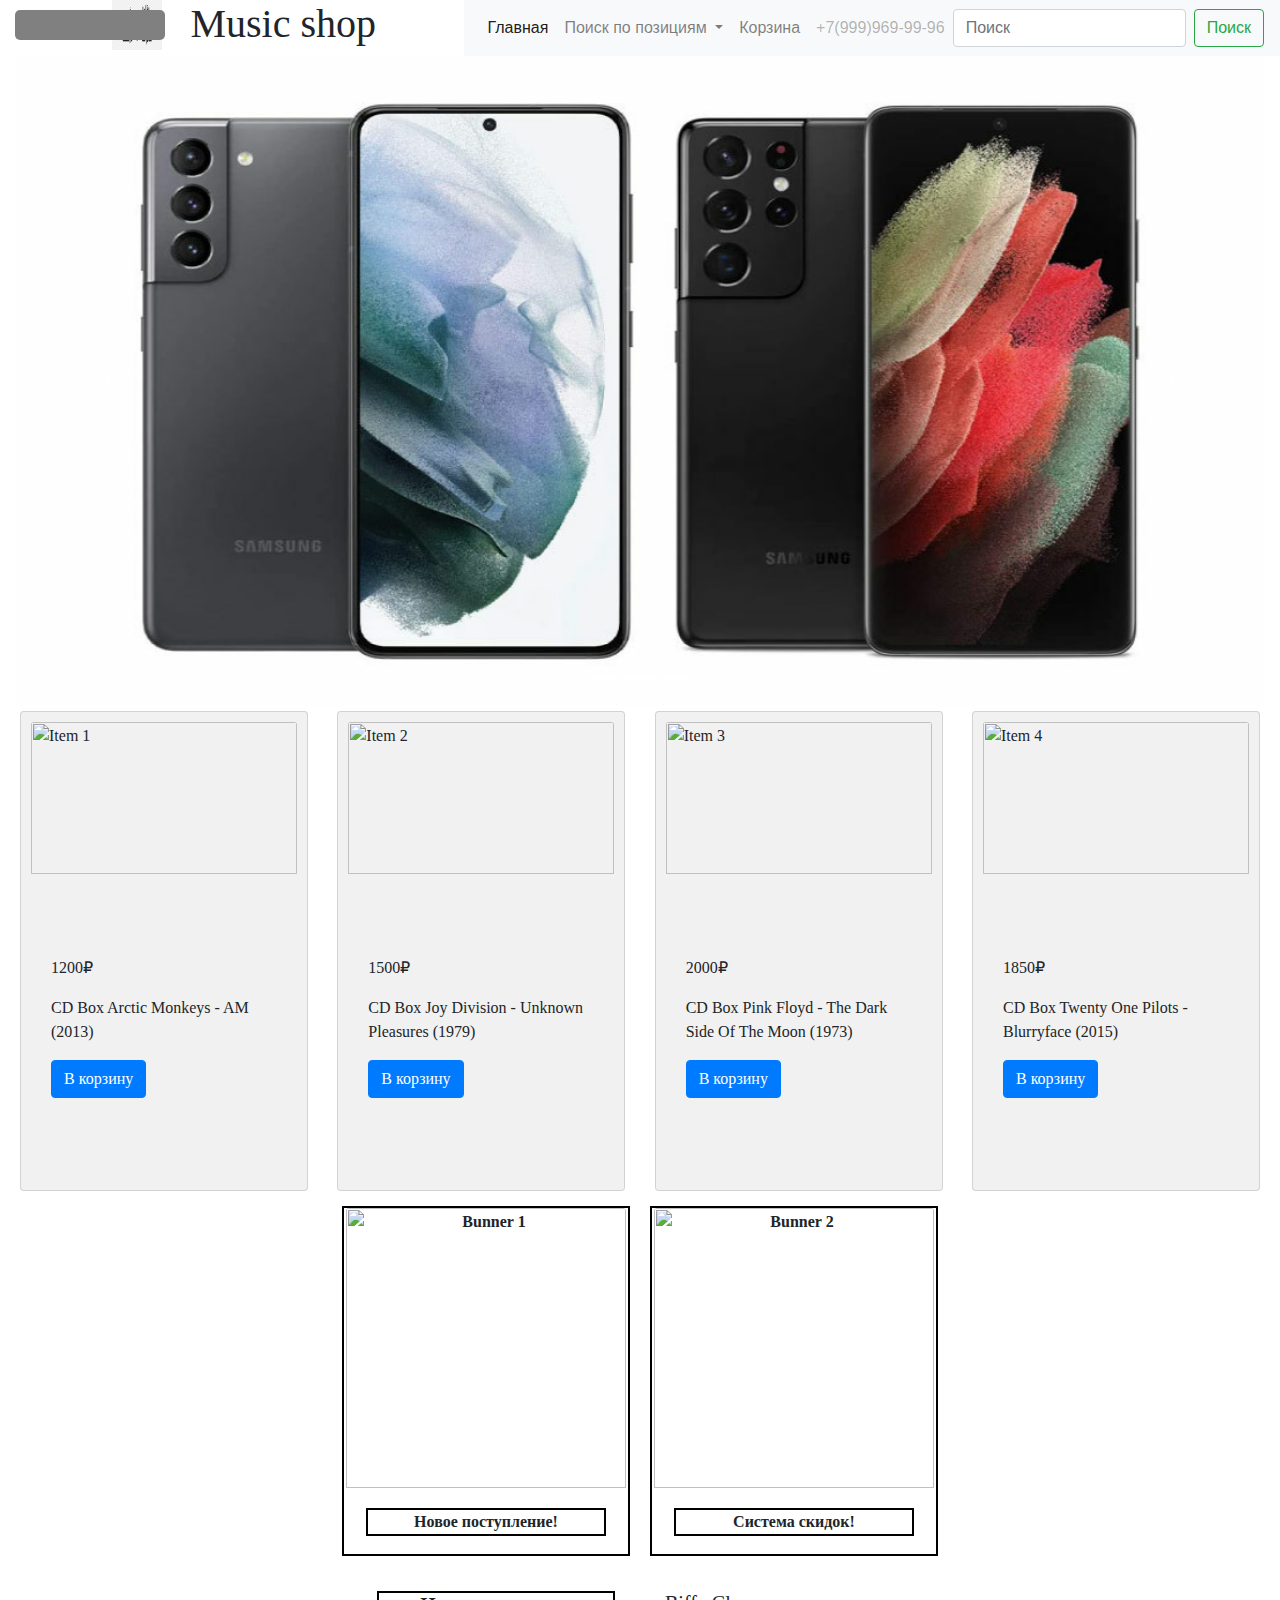
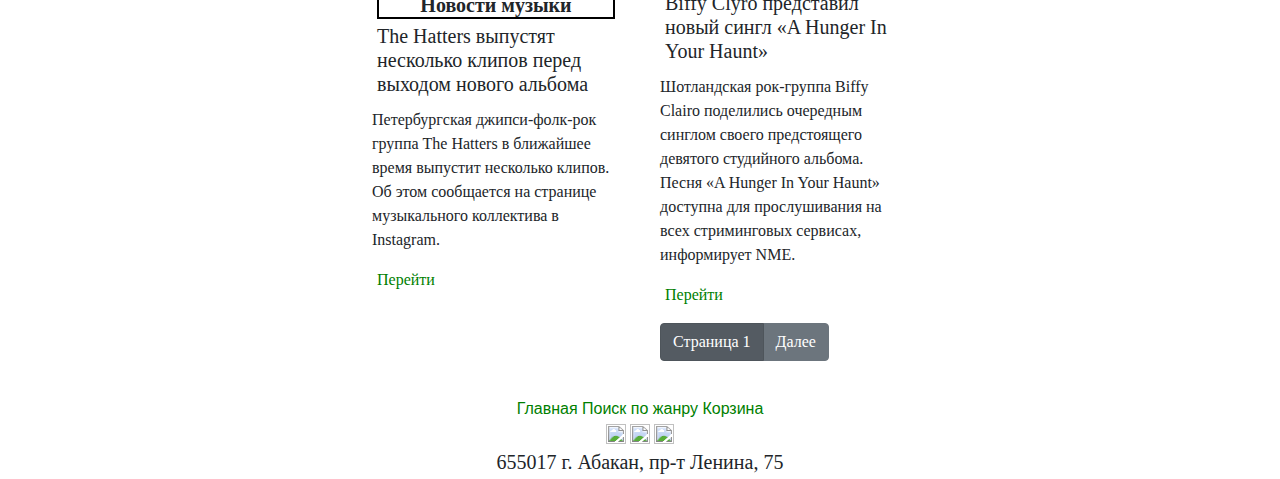
==== index.html @ 9fd074ef "Magazzzine" ====
<html>
 <head>
     <link rel="stylesheet" href="https://stackpath.bootstrapcdn.com/bootstrap/4.3.1/css/bootstrap.min.css" integrity="sha384-ggOyR0iXCbMQv3Xipma34MD+dH/1fQ784/j6cY/iJTQUOhcWr7x9JvoRxT2MZw1T" crossorigin="anonymous">
     <link rel="stylesheet" href="test.css" type="text/css"/>
     
     <meta http-equiv="Content-Type" content="text/html; charset=utf-8">
     <script src="https://code.jquery.com/jquery-3.3.1.slim.min.js" integrity="sha384-q8i/X+965DzO0rT7abK41JStQIAqVgRVzpbzo5smXKp4YfRvH+8abtTE1Pi6jizo" crossorigin="anonymous"></script>
     <script src="https://cdnjs.cloudflare.com/ajax/libs/popper.js/1.14.7/umd/popper.min.js" integrity="sha384-UO2eT0CpHqdSJQ6hJty5KVphtPhzWj9WO1clHTMGa3JDZwrnQq4sF86dIHNDz0W1" crossorigin="anonymous"></script>
     <script src="https://stackpath.bootstrapcdn.com/bootstrap/4.3.1/js/bootstrap.min.js" integrity="sha384-JjSmVgyd0p3pXB1rRibZUAYoIIy6OrQ6VrjIEaFf/nJGzIxFDsf4x0xIM+B07jRM" crossorigin="anonymous"></script>
     <script src="https://ajax.googleapis.com/ajax/libs/jquery/3.5.1/jquery.min.js"></script>
     <script src="//code.jquery.com/jquery-1.11.2.min.js"></script>
     <script src="/script.js"></script>
 </head>
 <body>
  
  <header>
    <div class="row block1">
      <div class="logo col">
         <img class="logo-img" src="images/logo.png" width="50" height="50" alt="logo"></img>
         <h1 class="logo-text">Music shop</h1>
       </div>
     
       
 
     <nav class="navbar navbar-expand-lg navbar-light bg-light">
       <button class="navbar-toggler" type="button" data-toggle="collapse" data-target="#navbarSupportedContent" aria-controls="navbarSupportedContent" aria-expanded="false" aria-label="Toggle navigation">
         <span class="navbar-toggler-icon"></span>
       </button>
     
       <div class="collapse navbar-collapse" id="navbarSupportedContent">
         <ul class="navbar-nav mr-auto">
           <li class="nav-item active">
             <a class="nav-link" href="#">Главная<span class="sr-only">(current)</span></a>
           </li>
           
           <li class="nav-item dropdown">
             <a class="nav-link dropdown-toggle" href="#" id="navbarDropdown" role="button" data-toggle="dropdown" aria-haspopup="true" aria-expanded="false">
               Поиск по позициям
             </a>
             <div class="dropdown-menu" aria-labelledby="navbarDropdown">
               <a class="dropdown-item" href="#">Смартфоны</a>
               <a class="dropdown-item" href="#">Аудиотехника</a>
               <a class="dropdown-item" href="#">Geek товары</a>
             </div>
             <li class="nav-item">
               <a class="nav-link" href="#">Корзина</a>
             </li>
             <li class="nav-item">
               <a class="nav-link disabled" href="#" tabindex="-1" aria-disabled="true">+7(999)969-99-96</a>
             </li>
           </li>
         </ul>
         <form class="form-inline my-2 my-lg-0">
           <input class="form-control mr-sm-2" type="search" placeholder="Поиск" aria-label="Поиск">
           <button class="btn btn-outline-success my-2 my-sm-0" type="submit">Поиск</button>
         </form>
       </div>
     </nav>

     <div class="fixed-top">
        <h6></h6>
      </div>
    </div>
   </div>
  </header>
   
    
   <main>
    <div class="container-fluid">
    <div class="block2">
      <div id="carouselExampleIndicators" class="carousel slide" data-ride="carousel">
          <ol class="carousel-indicators">
            <li data-target="#carouselExampleIndicators" data-slide-to="0" class="active"></li>
            <li data-target="#carouselExampleIndicators" data-slide-to="1"></li>
            <li data-target="#carouselExampleIndicators" data-slide-to="2"></li>
          </ol>
          
          <div class="carousel-inner">
            <div class="carousel-item active">
              <img src="images/samsung_1y.jpg" class="d-block w-100" alt="Slide 1" width = "1920" height = "650">
            </div>
            <div class="carousel-item">
              <img src="images/iphone_1.jpg" class="d-block w-100" alt="Slide 2" width = "1920" height = "650">
            </div>
            <div class="carousel-item">
              <img src="images/xiaomi_1.jpeg" class="d-block w-100" alt="Slide 3" width = "1920" height = "650">
            </div>
          </div>
          <a class="carousel-control-prev" href="#carouselExampleIndicators" role="button" data-slide="prev">
            <span class="carousel-control-prev-icon" aria-hidden="true"></span>
            <span class="sr-only">Previous</span>
          </a>
          <a class="carousel-control-next" href="#carouselExampleIndicators" role="button" data-slide="next">
            <span class="carousel-control-next-icon" aria-hidden="true"></span>
            <span class="sr-only">Next</span>
          </a>
        </div>
      </div>
  <section class="row block3">
   
        <article class="card" style="width: 18rem;">
          <img src="AM.jpg" class="card-img-top" alt="Item 1">
          <div class="card-body">
            <p class="card-text-price">1200₽</p>
            <p class="card-text">CD Box Arctic Monkeys - AM (2013)</p>
            
              <a href="#modal1" class="btn btn-primary open_modal1" id="card-button" >В корзину</a>
              
              
              
              <div id="modal1" class="modal_div">
                <span class="modal_close">X</span>
                
                <img src="AM.jpg" class="backet-img" alt="Item" width="200" height="200">
                <p class="backet-text">Наименование товара: CD Box Arctic Monkeys - AM (2013)</p>
                <p class="backet-text">Цена товара: 1200₽</p>
                <p class="backet-text">Товар успешно добавлен в корзину!</p>
              

             </div>
             <div id="overlay"></div>
            </div>
          
        </article>
        <article class="card" style="width: 18rem;">
          <img src="Unknown_pleasures.jpg" class="card-img-top" alt="Item 2">
          <div class="card-body">
            <p class="card-text-price">1500₽</p>
            <p class="card-text">CD Box Joy Division - Unknown Pleasures (1979)</p>
            <a href="#modal2" class="btn btn-primary open_modal2">В корзину</a>
            <div id="modal2" class="modal_div">
              <span class="modal_close">X</span>
              
              <img src="Unknown_pleasures.jpg" class="backet-img" alt="Item" width="200" height="200">
              <p class="backet-text">Наименование товара: CD Box Joy Division - Unknown Pleasures (1979)</p>
              <p class="backet-text">Цена товара: 1500₽</p>
              <p class="backet-text">Товар успешно добавлен в корзину!</p>

           </div>
           <div id="overlay"></div>
          </div>
        
          
        </article>
        <article class="card" style="width: 18rem;">
          <img src="The_Dark_Side_of_the_Moon.jfif" class="card-img-top" alt="Item 3">
          <div class="card-body">
            <p class="card-text-price">2000₽</p>
            <p class="card-text">CD Box Pink Floyd - The Dark Side Of The Moon (1973)</p>
            <a href="#modal3" class="btn btn-primary open_modal3">В корзину</a>
            <div id="modal3" class="modal_div">
              <span class="modal_close">X</span>
              
              <img src="The_Dark_Side_of_the_Moon.jfif" class="backet-img" alt="Item" width="200" height="200">
              <p class="backet-text">Наименование товара: CD Box Pink Floyd - The Dark Side Of The Moon (1973)</p>
              <p class="backet-text">Цена товара: 2000₽</p>
              <p class="backet-text">Товар успешно добавлен в корзину!</p>

           </div>
           <div id="overlay"></div>
          </div>
         
        </article>
          <article class="card" style="width: 18rem;">
            <img src="Blurryface.jpeg" class="card-img-top" alt="Item 4">
            <div class="card-body">
              <p class="card-text-price">1850₽</p>
              <p class="card-text">CD Box Twenty One Pilots - Blurryface (2015)</p>
              <a href="#modal4" class="btn btn-primary open_modal4">В корзину</a>
              <div id="modal4" class="modal_div">
                <span class="modal_close">X</span>
                
                <img src="Blurryface.jpeg" class="backet-img" alt="Item" width="200" height="200">
                <p class="backet-text">Наименование товара: CD Box Twenty One Pilots - Blurryface (2015)</p>
                <p class="backet-text">Цена товара: 1850₽</p>
                <p class="backet-text">Товар успешно добавлен в корзину!</p>
  
             </div>
             <div id="overlay"></div>
          
            </div>
          </article>

        </section>    
  
        <div class="row block4"> 
        
            <div class="bunner" style="width: 18rem;">
              <img src="new.png" class="card-img-top" alt="Bunner 1" width="280px" height="280px">
              <div class="card-body">
                <p class="bunner-text">Новое поступление!</p>
              </div>
            </div>
            <div class="bunner" style="width: 18rem;">
              <img src="sale.png" class="card-img-top" alt="Bunner 2" width="280px" height="280px">
              <div class="card-body">
                <p class="bunner-text">Система скидок!</p>
              </div>
            </div>
          
        </div>

          <div class="row block5">
            <div class="news" style="width: 18rem;">
              <div class="card-body">
                <h5 class="news-title">Новости музыки</h5>
                <h5 class="card-title">The Hatters выпустят несколько клипов перед выходом нового альбома</h5>
                <p class="card-text">Петербургская джипси-фолк-рок группа The Hatters в ближайшее время выпустит несколько клипов. Об этом сообщается на странице музыкального коллектива в Instagram.</p>
                <a href="#" class="card-link">Перейти</a>
              </div>
            </div>   
            <div class="news" style="width: 18rem;">
              <div class="card-body">
                <h5 class="card-title">Biffy Clyro представил новый сингл «A Hunger In Your Haunt»</h5>
                <p class="card-text">Шотландская рок-группа Biffy Clairo поделились очередным синглом своего предстоящего девятого студийного альбома. Песня «A Hunger In Your Haunt» доступна для прослушивания на всех стриминговых сервисах, информирует NME.</p>
                <a href="#" class="card-link">Перейти</a>
                
                <p><div class="btn-group btn-group-toggle" data-toggle="buttons">
                  <label class="btn btn-secondary active">
                    <input type="radio" name="options" id="option1" autocomplete="off" checked> Страница 1
                  </label>
                  <label class="btn btn-secondary">
                    <input type="radio" name="options" id="option2" autocomplete="off"> Далее
                  </label>
                
                </div></p>
              </div>
            </div>   
          </div>



       


        </div>
      

   </main>

        
          <footer id="footer" class="footer navbar-fixed-bottom">
            <div class="footer-bottom">
              <div class="foot">
                  <div class="col block6">
                      <a href="#">Главная</a>
                      <a href="#">Поиск по жанру</a>
                      <a href="#">Корзина</a>
                  </div>
                  <div class="social-icons">
                    <a href="vk.com/natalyadeforge"><img src="VK.png" width="20px" height="20px"></img></a>
                    <a href="instagram.com/natalyadeforge"><img src="Instagram.png" width="20px" height="20px"></img></a>
                    <a href="#"><img src="Telegram.png" width="20px" height="20px"></img></a>
                  </div>
                  <div><h5>655017 г. Абакан, пр-т Ленина, 75</h5></div>
              </div>
            </div>
      </footer>
 
  
 </body>
</html>
---- test.css ----
* {
    padding: 0;
    margin: 0;
}

.row {
    justify-content: center;
     
}

.navbar {
    margin-right: 15px;
}

.block3 {
    justify-content: space-between;
    margin-left: 0;
    margin-right: 0;
    background-color: rgb(255, 255, 255);
    border-color: black;
    border-width: 2px;

}

.logo {
    display: grid;
    grid-gap: 1em;
}

.logo-img {
    grid-column: 5;
    grid-row: 1;

}

.logo-text {
    grid-column: 6/12;
    grid-row: 1;
    font-family: Trattatello, fantasy;
}

h5 {
    margin: 5px;
    font-family: 'Times New Roman', Times, serif;
}

.container-fluid {
   
    font-family: 'Times New Roman', Times, serif;
    justify-content: center;
}



.card {
    display: inline-grid;
    font-family: 'Times New Roman', Times, serif;
    width: 650px;
    height: 480px;
    padding: 10px;
    margin: 5px;
    align-items: center;
    background-color: rgb(241, 241, 241);
    
    
}

.bunner {
    display: inline-grid;  
    height: 350px;
    vertical-align: top;
    font-family: 'Times New Roman', Times, serif;
    font-weight: bolder;
    text-align: center;
    border-color: black;
    border-width: 2px;
    border-style: solid;
    justify-content: center;
    margin: 10px;
    
}

.bunner-text {
    font-family: 'Times New Roman', Times, serif;
    border-color: black;
    border-width: 2px;
    border-style: solid;

}
.news-title {
    font-family: 'Times New Roman', Times, serif;
    font-weight: bolder;
    text-align: center;
    border-color: black;
    border-width: 2px;
    border-style: solid;
   
    
}

.news a {
    margin: 5px;
    color: green;
    
}

#footer a {
    color: green;
    margin: 0 auto;
    

}

#footer {
    clear: both;
    margin: 0 auto;
    text-align: center;

    
}


.fixed-top {
    margin-left: 15px;
    margin-top: 10px;
    background-color: grey;
    width: 150px;
    height: 30px;
    font-family: 'Times New Roman', Times, serif;
    color: white;
    border-radius: 5px;
    text-align: center;
}

.modal_div {
    width: 400px;
    height: 400px;
    border-radius: 5px;
    border: 3px #000 solid;
    background: rgb(241, 241, 241);
    position: fixed; 
    top: 45%;
    left: 50%; 
    margin-top: -200px;
    margin-left: -200px; 
    display: none; 
    opacity: 0; 
    z-index: 5; 
    padding: 20px 10px;
 }
 
 .modal_close {
    width: 21px;
    height: 21px;
    position: absolute;
    top: 10px;
    right: 10px;
    cursor: pointer;
    display: block;
 }

 #overlay {
    z-index:3; 
    position:fixed; 
    background-color:#000; 
    opacity:0.8; 
    -moz-opacity:0.8; 
    filter:alpha(opacity=80);
    width:100%;
    height:100%; 
    top:0; 
    left:0;
    cursor:pointer;
    display:none; 
 }

 .btn a {
     color: white;
 }

 .backet-text {
     text-align: center;
 }

 .backet-img {
    display: block;
    margin-left: auto;
    margin-right: auto }
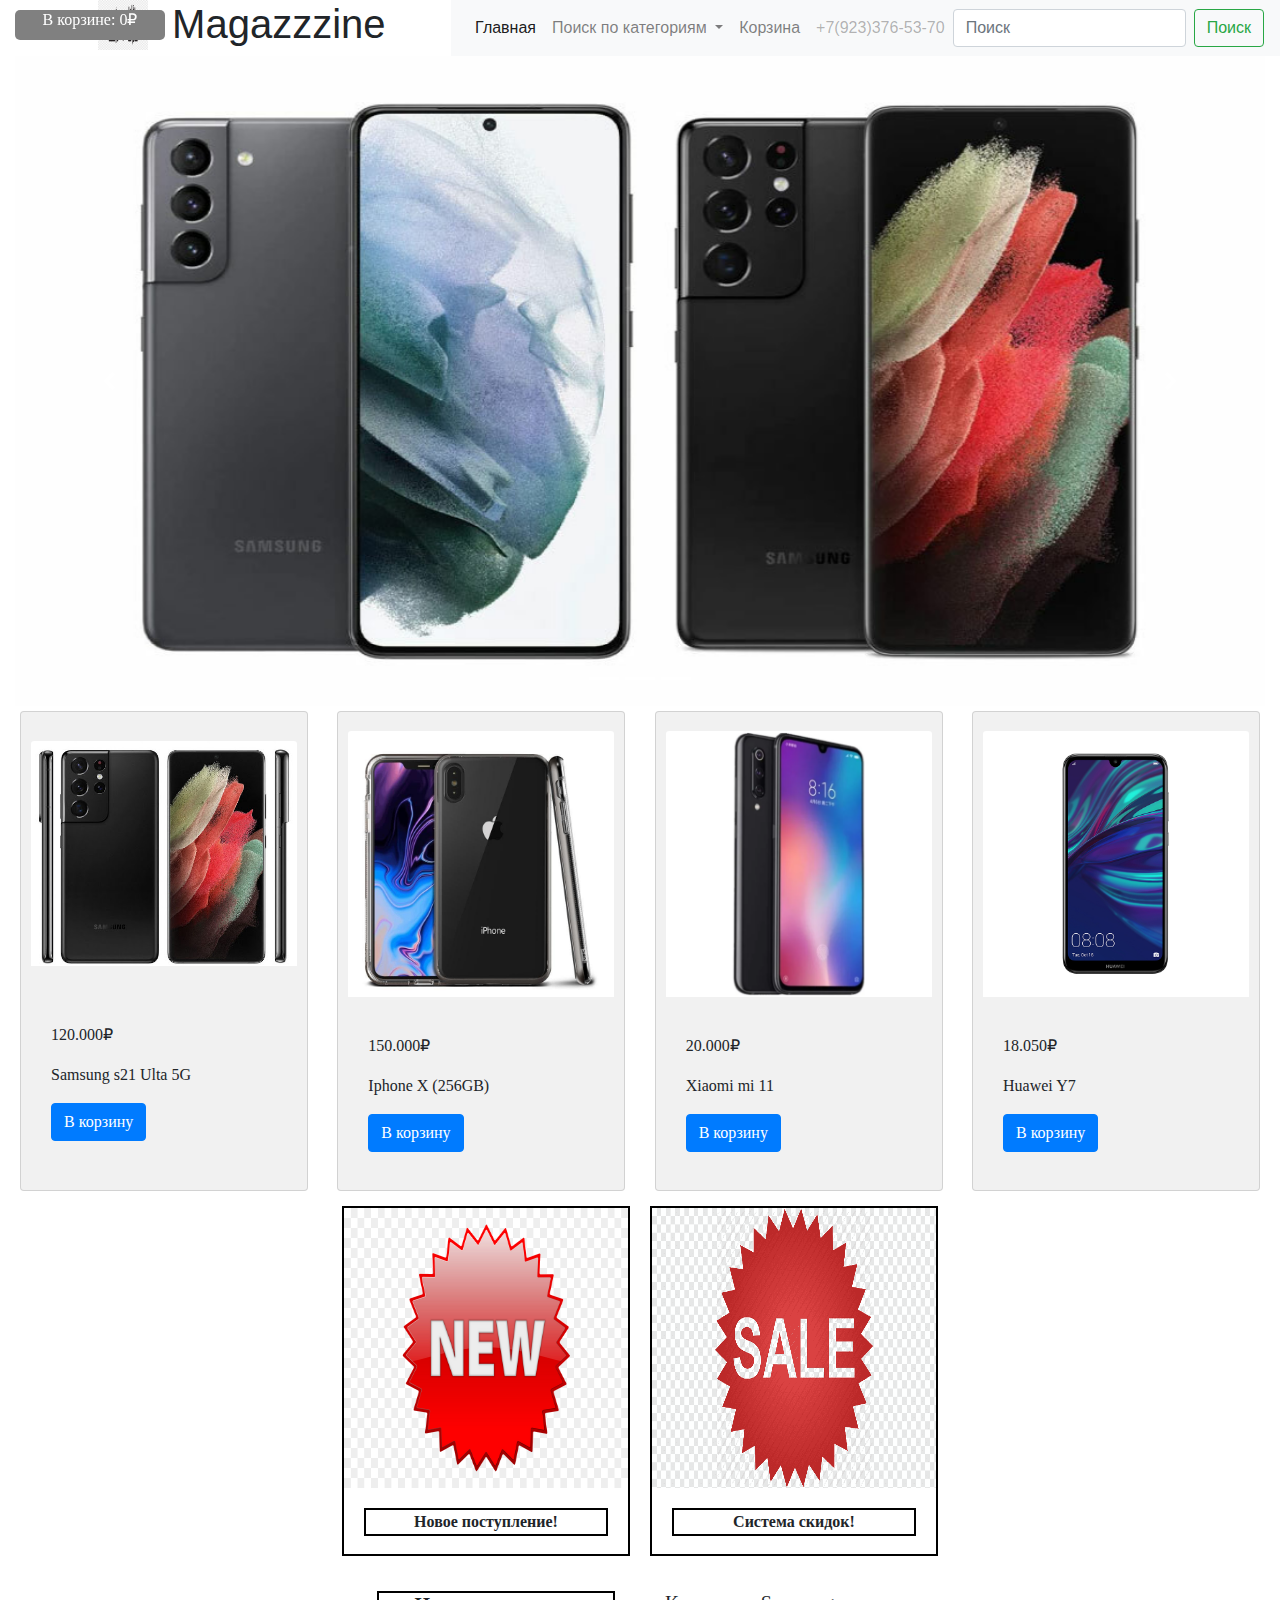
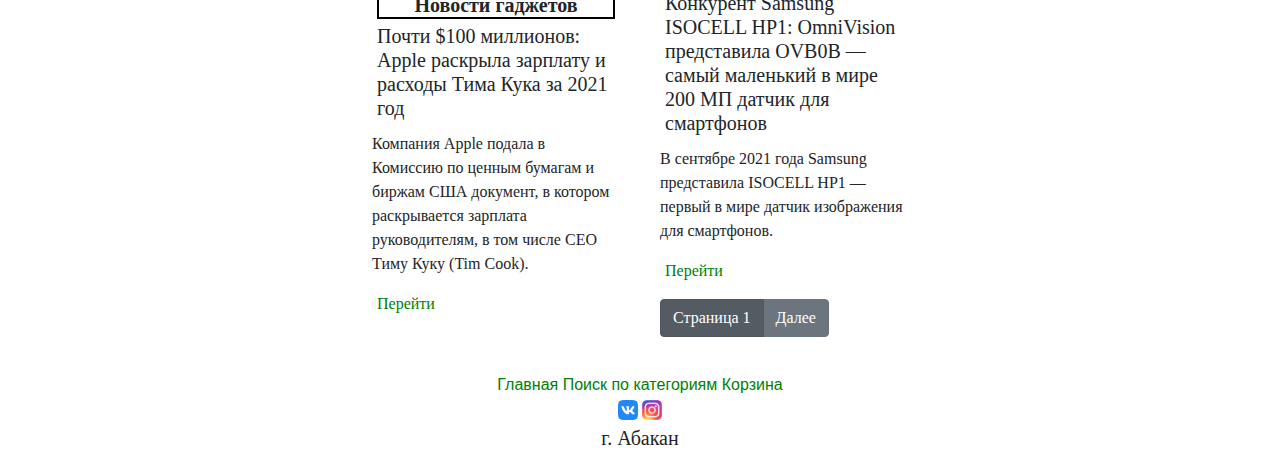
==== commit f41796ea: "Another project change" ====
--- a/index.html
+++ b/index.html
@@ -1,262 +1,273 @@
-<html>
- <head>
-     <link rel="stylesheet" href="https://stackpath.bootstrapcdn.com/bootstrap/4.3.1/css/bootstrap.min.css" integrity="sha384-ggOyR0iXCbMQv3Xipma34MD+dH/1fQ784/j6cY/iJTQUOhcWr7x9JvoRxT2MZw1T" crossorigin="anonymous">
-     <link rel="stylesheet" href="test.css" type="text/css"/>
-     
-     <meta http-equiv="Content-Type" content="text/html; charset=utf-8">
-     <script src="https://code.jquery.com/jquery-3.3.1.slim.min.js" integrity="sha384-q8i/X+965DzO0rT7abK41JStQIAqVgRVzpbzo5smXKp4YfRvH+8abtTE1Pi6jizo" crossorigin="anonymous"></script>
-     <script src="https://cdnjs.cloudflare.com/ajax/libs/popper.js/1.14.7/umd/popper.min.js" integrity="sha384-UO2eT0CpHqdSJQ6hJty5KVphtPhzWj9WO1clHTMGa3JDZwrnQq4sF86dIHNDz0W1" crossorigin="anonymous"></script>
-     <script src="https://stackpath.bootstrapcdn.com/bootstrap/4.3.1/js/bootstrap.min.js" integrity="sha384-JjSmVgyd0p3pXB1rRibZUAYoIIy6OrQ6VrjIEaFf/nJGzIxFDsf4x0xIM+B07jRM" crossorigin="anonymous"></script>
-     <script src="https://ajax.googleapis.com/ajax/libs/jquery/3.5.1/jquery.min.js"></script>
-     <script src="//code.jquery.com/jquery-1.11.2.min.js"></script>
-     <script src="/script.js"></script>
- </head>
- <body>
-  
-  <header>
-    <div class="row block1">
-      <div class="logo col">
-         <img class="logo-img" src="images/logo.png" width="50" height="50" alt="logo"></img>
-         <h1 class="logo-text">Music shop</h1>
-       </div>
-     
-       
- 
-     <nav class="navbar navbar-expand-lg navbar-light bg-light">
-       <button class="navbar-toggler" type="button" data-toggle="collapse" data-target="#navbarSupportedContent" aria-controls="navbarSupportedContent" aria-expanded="false" aria-label="Toggle navigation">
-         <span class="navbar-toggler-icon"></span>
-       </button>
-     
-       <div class="collapse navbar-collapse" id="navbarSupportedContent">
-         <ul class="navbar-nav mr-auto">
-           <li class="nav-item active">
-             <a class="nav-link" href="#">Главная<span class="sr-only">(current)</span></a>
-           </li>
-           
-           <li class="nav-item dropdown">
-             <a class="nav-link dropdown-toggle" href="#" id="navbarDropdown" role="button" data-toggle="dropdown" aria-haspopup="true" aria-expanded="false">
-               Поиск по позициям
-             </a>
-             <div class="dropdown-menu" aria-labelledby="navbarDropdown">
-               <a class="dropdown-item" href="#">Смартфоны</a>
-               <a class="dropdown-item" href="#">Аудиотехника</a>
-               <a class="dropdown-item" href="#">Geek товары</a>
-             </div>
-             <li class="nav-item">
-               <a class="nav-link" href="#">Корзина</a>
-             </li>
-             <li class="nav-item">
-               <a class="nav-link disabled" href="#" tabindex="-1" aria-disabled="true">+7(999)969-99-96</a>
-             </li>
-           </li>
-         </ul>
-         <form class="form-inline my-2 my-lg-0">
-           <input class="form-control mr-sm-2" type="search" placeholder="Поиск" aria-label="Поиск">
-           <button class="btn btn-outline-success my-2 my-sm-0" type="submit">Поиск</button>
-         </form>
-       </div>
-     </nav>
-
-     <div class="fixed-top">
-        <h6></h6>
-      </div>
-    </div>
-   </div>
-  </header>
-   
-    
-   <main>
-    <div class="container-fluid">
-    <div class="block2">
-      <div id="carouselExampleIndicators" class="carousel slide" data-ride="carousel">
-          <ol class="carousel-indicators">
-            <li data-target="#carouselExampleIndicators" data-slide-to="0" class="active"></li>
-            <li data-target="#carouselExampleIndicators" data-slide-to="1"></li>
-            <li data-target="#carouselExampleIndicators" data-slide-to="2"></li>
-          </ol>
-          
-          <div class="carousel-inner">
-            <div class="carousel-item active">
-              <img src="images/samsung_1y.jpg" class="d-block w-100" alt="Slide 1" width = "1920" height = "650">
-            </div>
-            <div class="carousel-item">
-              <img src="images/iphone_1.jpg" class="d-block w-100" alt="Slide 2" width = "1920" height = "650">
-            </div>
-            <div class="carousel-item">
-              <img src="images/xiaomi_1.jpeg" class="d-block w-100" alt="Slide 3" width = "1920" height = "650">
-            </div>
-          </div>
-          <a class="carousel-control-prev" href="#carouselExampleIndicators" role="button" data-slide="prev">
-            <span class="carousel-control-prev-icon" aria-hidden="true"></span>
-            <span class="sr-only">Previous</span>
-          </a>
-          <a class="carousel-control-next" href="#carouselExampleIndicators" role="button" data-slide="next">
-            <span class="carousel-control-next-icon" aria-hidden="true"></span>
-            <span class="sr-only">Next</span>
-          </a>
-        </div>
-      </div>
-  <section class="row block3">
-   
-        <article class="card" style="width: 18rem;">
-          <img src="AM.jpg" class="card-img-top" alt="Item 1">
-          <div class="card-body">
-            <p class="card-text-price">1200₽</p>
-            <p class="card-text">CD Box Arctic Monkeys - AM (2013)</p>
-            
-              <a href="#modal1" class="btn btn-primary open_modal1" id="card-button" >В корзину</a>
-              
-              
-              
-              <div id="modal1" class="modal_div">
-                <span class="modal_close">X</span>
-                
-                <img src="AM.jpg" class="backet-img" alt="Item" width="200" height="200">
-                <p class="backet-text">Наименование товара: CD Box Arctic Monkeys - AM (2013)</p>
-                <p class="backet-text">Цена товара: 1200₽</p>
-                <p class="backet-text">Товар успешно добавлен в корзину!</p>
-              
-
-             </div>
-             <div id="overlay"></div>
-            </div>
-          
-        </article>
-        <article class="card" style="width: 18rem;">
-          <img src="Unknown_pleasures.jpg" class="card-img-top" alt="Item 2">
-          <div class="card-body">
-            <p class="card-text-price">1500₽</p>
-            <p class="card-text">CD Box Joy Division - Unknown Pleasures (1979)</p>
-            <a href="#modal2" class="btn btn-primary open_modal2">В корзину</a>
-            <div id="modal2" class="modal_div">
-              <span class="modal_close">X</span>
-              
-              <img src="Unknown_pleasures.jpg" class="backet-img" alt="Item" width="200" height="200">
-              <p class="backet-text">Наименование товара: CD Box Joy Division - Unknown Pleasures (1979)</p>
-              <p class="backet-text">Цена товара: 1500₽</p>
-              <p class="backet-text">Товар успешно добавлен в корзину!</p>
-
-           </div>
-           <div id="overlay"></div>
-          </div>
-        
-          
-        </article>
-        <article class="card" style="width: 18rem;">
-          <img src="The_Dark_Side_of_the_Moon.jfif" class="card-img-top" alt="Item 3">
-          <div class="card-body">
-            <p class="card-text-price">2000₽</p>
-            <p class="card-text">CD Box Pink Floyd - The Dark Side Of The Moon (1973)</p>
-            <a href="#modal3" class="btn btn-primary open_modal3">В корзину</a>
-            <div id="modal3" class="modal_div">
-              <span class="modal_close">X</span>
-              
-              <img src="The_Dark_Side_of_the_Moon.jfif" class="backet-img" alt="Item" width="200" height="200">
-              <p class="backet-text">Наименование товара: CD Box Pink Floyd - The Dark Side Of The Moon (1973)</p>
-              <p class="backet-text">Цена товара: 2000₽</p>
-              <p class="backet-text">Товар успешно добавлен в корзину!</p>
-
-           </div>
-           <div id="overlay"></div>
-          </div>
-         
-        </article>
-          <article class="card" style="width: 18rem;">
-            <img src="Blurryface.jpeg" class="card-img-top" alt="Item 4">
-            <div class="card-body">
-              <p class="card-text-price">1850₽</p>
-              <p class="card-text">CD Box Twenty One Pilots - Blurryface (2015)</p>
-              <a href="#modal4" class="btn btn-primary open_modal4">В корзину</a>
-              <div id="modal4" class="modal_div">
-                <span class="modal_close">X</span>
-                
-                <img src="Blurryface.jpeg" class="backet-img" alt="Item" width="200" height="200">
-                <p class="backet-text">Наименование товара: CD Box Twenty One Pilots - Blurryface (2015)</p>
-                <p class="backet-text">Цена товара: 1850₽</p>
-                <p class="backet-text">Товар успешно добавлен в корзину!</p>
-  
-             </div>
-             <div id="overlay"></div>
-          
-            </div>
-          </article>
-
-        </section>    
-  
-        <div class="row block4"> 
-        
-            <div class="bunner" style="width: 18rem;">
-              <img src="new.png" class="card-img-top" alt="Bunner 1" width="280px" height="280px">
-              <div class="card-body">
-                <p class="bunner-text">Новое поступление!</p>
-              </div>
-            </div>
-            <div class="bunner" style="width: 18rem;">
-              <img src="sale.png" class="card-img-top" alt="Bunner 2" width="280px" height="280px">
-              <div class="card-body">
-                <p class="bunner-text">Система скидок!</p>
-              </div>
-            </div>
-          
-        </div>
-
-          <div class="row block5">
-            <div class="news" style="width: 18rem;">
-              <div class="card-body">
-                <h5 class="news-title">Новости музыки</h5>
-                <h5 class="card-title">The Hatters выпустят несколько клипов перед выходом нового альбома</h5>
-                <p class="card-text">Петербургская джипси-фолк-рок группа The Hatters в ближайшее время выпустит несколько клипов. Об этом сообщается на странице музыкального коллектива в Instagram.</p>
-                <a href="#" class="card-link">Перейти</a>
-              </div>
-            </div>   
-            <div class="news" style="width: 18rem;">
-              <div class="card-body">
-                <h5 class="card-title">Biffy Clyro представил новый сингл «A Hunger In Your Haunt»</h5>
-                <p class="card-text">Шотландская рок-группа Biffy Clairo поделились очередным синглом своего предстоящего девятого студийного альбома. Песня «A Hunger In Your Haunt» доступна для прослушивания на всех стриминговых сервисах, информирует NME.</p>
-                <a href="#" class="card-link">Перейти</a>
-                
-                <p><div class="btn-group btn-group-toggle" data-toggle="buttons">
-                  <label class="btn btn-secondary active">
-                    <input type="radio" name="options" id="option1" autocomplete="off" checked> Страница 1
-                  </label>
-                  <label class="btn btn-secondary">
-                    <input type="radio" name="options" id="option2" autocomplete="off"> Далее
-                  </label>
-                
-                </div></p>
-              </div>
-            </div>   
-          </div>
-
-
-
-       
-
-
-        </div>
-      
-
-   </main>
-
-        
-          <footer id="footer" class="footer navbar-fixed-bottom">
-            <div class="footer-bottom">
-              <div class="foot">
-                  <div class="col block6">
-                      <a href="#">Главная</a>
-                      <a href="#">Поиск по жанру</a>
-                      <a href="#">Корзина</a>
-                  </div>
-                  <div class="social-icons">
-                    <a href="vk.com/natalyadeforge"><img src="VK.png" width="20px" height="20px"></img></a>
-                    <a href="instagram.com/natalyadeforge"><img src="Instagram.png" width="20px" height="20px"></img></a>
-                    <a href="#"><img src="Telegram.png" width="20px" height="20px"></img></a>
-                  </div>
-                  <div><h5>655017 г. Абакан, пр-т Ленина, 75</h5></div>
-              </div>
-            </div>
-      </footer>
- 
-  
- </body>
+<!DOCTYPE html>
+<html>
+<head>
+    <meta charset="utf-8">
+    <meta name="viewport" content="width=device-width, initial-scale=1">
+    <link rel="stylesheet" href="https://stackpath.bootstrapcdn.com/bootstrap/4.3.1/css/bootstrap.min.css" integrity="sha384-ggOyR0iXCbMQv3Xipma34MD+dH/1fQ784/j6cY/iJTQUOhcWr7x9JvoRxT2MZw1T" crossorigin="anonymous">
+    <link rel="stylesheet" href="style.css" type="text/css"/>
+    
+    <meta http-equiv="Content-Type" content="text/html; charset=utf-8">
+    <script src="https://code.jquery.com/jquery-3.3.1.slim.min.js" integrity="sha384-q8i/X+965DzO0rT7abK41JStQIAqVgRVzpbzo5smXKp4YfRvH+8abtTE1Pi6jizo" crossorigin="anonymous"></script>
+    <script src="https://cdnjs.cloudflare.com/ajax/libs/popper.js/1.14.7/umd/popper.min.js" integrity="sha384-UO2eT0CpHqdSJQ6hJty5KVphtPhzWj9WO1clHTMGa3JDZwrnQq4sF86dIHNDz0W1" crossorigin="anonymous"></script>
+    <script src="https://stackpath.bootstrapcdn.com/bootstrap/4.3.1/js/bootstrap.min.js" integrity="sha384-JjSmVgyd0p3pXB1rRibZUAYoIIy6OrQ6VrjIEaFf/nJGzIxFDsf4x0xIM+B07jRM" crossorigin="anonymous"></script>
+    <script src="https://ajax.googleapis.com/ajax/libs/jquery/3.5.1/jquery.min.js"></script>
+    <script src="//code.jquery.com/jquery-1.11.2.min.js"></script>
+    <script src="/script.js"></script>
+    <meta name="viewport" content="width=device-width, initial-scale=1">
+ 
+    <title>Magazzzine</title>
+</head>
+
+<body>
+  
+  <header>
+    <div class="row block1">
+      <div class="logo col">
+         <img class="logo-img" src="images/logo.png" width="50" height="50" alt="logo"></img>
+         <h1 class="logo-text">Magazzzine</h1>
+       </div>
+     
+       
+ 
+     <nav class="navbar navbar-expand-lg navbar-light bg-light">
+       <button class="navbar-toggler" type="button" data-toggle="collapse" data-target="#navbarSupportedContent" 
+          aria-controls="navbarSupportedContent" aria-expanded="false" aria-label="Toggle navigation">
+         <span class="navbar-toggler-icon"></span>
+       </button>
+     
+       <div class="collapse navbar-collapse" id="navbarSupportedContent">
+         <ul class="navbar-nav mr-auto">
+           <li class="nav-item active">
+             <a class="nav-link" href="#">Главная<span class="sr-only">(current)</span></a>
+           </li>
+           
+           <li class="nav-item dropdown">
+             <a class="nav-link dropdown-toggle" href="#" id="navbarDropdown" role="button" data-toggle="dropdown" aria-haspopup="true" aria-expanded="false">
+               Поиск по категориям
+             </a>
+             <div class="dropdown-menu" aria-labelledby="navbarDropdown">
+               <a class="dropdown-item" href="#">Смартфоны</a>
+               <a class="dropdown-item" href="#">Аудиотехника</a>
+               <a class="dropdown-item" href="#">Гаджеты</a>
+             </div>
+             <li class="nav-item">
+               <a class="nav-link" href="#">Корзина</a>
+             </li>
+             <li class="nav-item">
+               <a class="nav-link disabled" href="#" tabindex="-1" aria-disabled="true">+7(923)376-53-70</a>
+             </li>
+           </li>
+         </ul>
+         <form class="form-inline my-2 my-lg-0">
+           <input class="form-control mr-sm-2" type="search" placeholder="Поиск" aria-label="Поиск">
+           <button class="btn btn-outline-success my-2 my-sm-0" type="submit">Поиск</button>
+         </form>
+       </div>
+     </nav>
+     <div class="fixed-top">
+      <h6></h6>
+    </div>
+    </div>
+   </div>
+  </header>
+   
+    
+   <main>
+    <div class="container-fluid">
+    <div class="block2">
+      <div id="carouselExampleIndicators" class="carousel slide" data-ride="carousel">
+          <ol class="carousel-indicators">
+            <li data-target="#carouselExampleIndicators" data-slide-to="0" class="active"></li>
+            <li data-target="#carouselExampleIndicators" data-slide-to="1"></li>
+            <li data-target="#carouselExampleIndicators" data-slide-to="2"></li>
+          </ol>
+          
+          <div class="carousel-inner">
+            <div class="carousel-item active">
+              <img src="images/samsung_1y.jpg" class="d-block w-100" alt="Slide 1" width = "1920" height = "650">
+            </div>
+            <div class="carousel-item">
+              <img src="images/iphone_1.jpg" class="d-block w-100" alt="Slide 2" width = "1920" height = "650">
+            </div>
+            <div class="carousel-item">
+              <img src="images/xiaomi_1.jpeg" class="d-block w-100" alt="Slide 3" width = "1920" height = "650">
+            </div>
+          </div>
+          <a class="carousel-control-prev" href="#carouselExampleIndicators" role="button" data-slide="prev">
+            <span class="carousel-control-prev-icon" aria-hidden="true"></span>
+            <span class="sr-only">Previous</span>
+          </a>
+          <a class="carousel-control-next" href="#carouselExampleIndicators" role="button" data-slide="next">
+            <span class="carousel-control-next-icon" aria-hidden="true"></span>
+            <span class="sr-only">Next</span>
+          </a>
+        </div>
+      </div>
+  <section class="row block3">
+   
+        <article class="card" style="width: 18rem;">
+          <img src="images/samsung_card1.jpg" class="card-img-top card__img" alt="Item 1" sizes="50vw" srcset="images/samsung_card1.jpg 100w, images/samsung_card1.jpg 200w,
+          images/samsung_card1.jpg 400w, images/samsung_card1.jpg 800w,
+          images/samsung_card1.jpg 1000w, images/samsung_card1.jpg 1400w,
+          images/samsung_card1.jpg 1800w">
+          <div class="card-body card__body">
+            <p class="card-text-price card__text-price card__text-price">120.000₽</p>
+            <p class="card-text card__text">Samsung s21 Ulta 5G</p>
+            
+              <a href="#modal1" class="btn btn-primary open_modal1" id="card-button" >В корзину</a>
+              
+              
+              
+              <div id="modal1" class="modal_div">
+                <span class="modal_close">X</span>
+                
+                <img src="images/samsung_card1.jpg" class="backet-img" alt="Item" width="200" height="200">
+                <p class="backet-text">Наименование товара: Samsung s21 Ulta 5G</p>
+                <p class="backet-text">Цена товара: 120.000₽</p>
+                <p class="backet-text">Товар успешно добавлен в корзину!</p>
+              
+
+             </div>
+             <div id="overlay"></div>
+            </div>
+          
+        </article>
+        <article class="card" style="width: 18rem;">
+          <img src="images/iphone_card1.jpeg" class="card-img-top card__img" alt="Item 2" sizes="50vw" srcset="images/iphone_card1.jpeg 100w, images/iphone_card1.jpeg 200w,
+          images/iphone_card1.jpeg 400w, images/iphone_card1.jpeg 800w,
+          images/iphone_card1.jpeg 1000w, images/iphone_card1.jpeg 1400w,
+          images/iphone_card1.jpeg 1800w">
+          <div class="card-body card__body">
+            <p class="card-text-price card__text-price">150.000₽</p>
+            <p class="card-text card__text">Iphone X (256GB)</p>
+            <a href="#modal2" class="btn btn-primary open_modal2">В корзину</a>
+            <div id="modal2" class="modal_div">
+              <span class="modal_close">X</span>
+              
+              <img src="images/iphone_card1.jpeg" class="backet-img" alt="Item" width="200" height="200">
+              <p class="backet-text">Наименование товара: Iphone X (256GB)</p>
+              <p class="backet-text">Цена товара: 150.000₽</p>
+              <p class="backet-text">Товар успешно добавлен в корзину!</p>
+
+           </div>
+           <div id="overlay"></div>
+          </div>
+        
+          
+        </article>
+        <article class="card" style="width: 18rem;">
+          <img src="images/xiaomi_card_1.png" class="card-img-top card__img" alt="Item 3" sizes="50vw" srcset="images/xiaomi_card_1.png 100w, images/xiaomi_card_1.png 200w,
+          images/xiaomi_card_1.png 400w, images/xiaomi_card_1.png 800w,
+          images/xiaomi_card_1.png 1000w, images/xiaomi_card_1.png 1400w,
+          images/xiaomi_card_1.png 1800w">
+          <div class="card-body card__body">
+            <p class="card-text-price card__text-price">20.000₽</p>
+            <p class="card-text card__text">Xiaomi mi 11</p>
+            <a href="#modal3" class="btn btn-primary open_modal3">В корзину</a>
+            <div id="modal3" class="modal_div">
+              <span class="modal_close">X</span>
+              
+              <img src="images/xiaomi_card_1.png" class="backet-img" alt="Item" width="200" height="200">
+              <p class="backet-text">Наименование товара: Xiaomi mi 11</p>
+              <p class="backet-text">Цена товара: 20.000₽</p>
+              <p class="backet-text">Товар успешно добавлен в корзину!</p>
+
+           </div>
+           <div id="overlay"></div>
+          </div>
+         
+        </article>
+          <article class="card" style="width: 18rem;">
+            <img src="images/huawei_Y7.jpg" class="card-img-top card__img" alt="Item 4" sizes="50vw" srcset="images/huawei_Y7.jpg 100w, images/huawei_Y7.jpg 200w,
+            images/huawei_Y7.jpg, images/huawei_Y7.jpg 800w,
+            images/huawei_Y7.jpg, images/huawei_Y7.jpg 1400w,
+            images/huawei_Y7.jpg">
+            <div class="card-body card__body">
+              <p class="card-text-price card__text-price">18.050₽</p>
+              <p class="card-text card__text">Huawei Y7</p>
+              <a href="#modal4" class="btn btn-primary open_modal4">В корзину</a>
+              <div id="modal4" class="modal_div">
+                <span class="modal_close">X</span>
+                
+                <img src="images/huawei_Y7.jpg" class="backet-img" alt="Item" width="200" height="200">
+                <p class="backet-text">Наименование товара: Huawei Y7</p>
+                <p class="backet-text">Цена товара: 18.050₽</p>
+                <p class="backet-text">Товар успешно добавлен в корзину!</p>
+  
+             </div>
+             <div id="overlay"></div>
+          
+            </div>
+          </article>
+
+        </section>    
+  
+        <div class="row block4"> 
+        
+            <div class="banner" style="width: 18rem;">
+              <img src="images/new.png" class="card-img-top" alt="banner 1" width="280px" height="280px">
+              <div class="card-body">
+                <p class="banner-text">Новое поступление!</p>
+              </div>
+            </div>
+            <div class="banner" style="width: 18rem;">
+              <img src="images/sale.png" class="card-img-top" alt="banner 2" width="280px" height="280px">
+              <div class="card-body">
+                <p class="banner-text">Система скидок!</p>
+              </div>
+            </div>
+          
+        </div>
+
+          <div class="row block5">
+            <div class="news" style="width: 18rem;">
+              <div class="card-body">
+                <h5 class="news-title">Новости гаджетов</h5>
+                <h5 class="card-title">Почти $100 миллионов: Apple раскрыла зарплату и расходы Тима Кука за 2021 год</h5>
+                <p class="card-text">Компания Apple подала в Комиссию по ценным бумагам и биржам США документ, в котором раскрывается зарплата руководителям, в том числе CEO Тиму Куку (Tim Cook).</p>
+                <a href="#" class="card-link">Перейти</a>
+              </div>
+            </div>   
+            <div class="news" style="width: 18rem;">
+              <div class="card-body">
+                <h5 class="card-title">Конкурент Samsung ISOCELL HP1: OmniVision представила OVB0B — самый маленький в мире 200 МП датчик для смартфонов</h5>
+                <p class="card-text">В сентябре 2021 года Samsung представила ISOCELL HP1 — первый в мире датчик изображения для смартфонов. </p>
+                <a href="#" class="card-link">Перейти</a>
+                
+                <p><div class="btn-group btn-group-toggle" data-toggle="buttons">
+                  <label class="btn btn-secondary active">
+                    <input type="radio" name="options" id="option1" autocomplete="off" checked> Страница 1
+                  </label>
+                  <label class="btn btn-secondary">
+                    <input type="radio" name="options" id="option2" autocomplete="off"> Далее
+                  </label>
+                
+                </div></p>
+              </div>
+            </div>   
+          </div>
+        </div>
+     
+   </main>
+        
+          <footer id="footer" class="footer navbar-fixed-bottom">
+            <div class="footer-bottom">
+              <div class="foot">
+                  <div class="col block6">
+                      <a href="#">Главная</a>
+                      <a href="#">Поиск по категориям</a>
+                      <a href="#">Корзина</a>
+                  </div>
+                  <div class="social-icons">
+                    <a href="https://vk.com/vvw1wvv"><img src="images/VK.png" width="20px" height="20px"></img></a>
+                    <a href="https://www.instagram.com/and.reewich"><img src="images/Instagram.png" width="20px" height="20px"></img></a>
+                  </div>
+                  <div><h5>г. Абакан</h5></div>
+              </div>
+            </div>
+      </footer>
+ 
+  
+ </body>
+
 </html>--- a/style.css
+++ b/style.css
@@ -0,0 +1,189 @@
+* {
+    padding: 0;
+    margin: 0;
+}
+
+.row {
+    justify-content: center;
+     
+}
+
+.navbar {
+    margin-right: 15px;
+}
+
+.block3 {
+    justify-content: space-between;
+    margin-left: 0;
+    margin-right: 0;
+    background-color: rgb(255, 255, 255);
+    border-color: black;
+    border-width: 2px;
+
+}
+
+.logo {
+    display: grid;
+    grid-gap: 1em;
+}
+
+.logo-img {
+    grid-column: 5;
+    grid-row: 1;
+
+}
+
+.logo-text {
+    grid-column: 6/12;
+    grid-row: 1;
+}
+
+h5 {
+    margin: 5px;
+    font-family: 'Times New Roman', Times, serif;
+}
+
+.container-fluid {
+   
+    font-family: 'Times New Roman', Times, serif;
+    justify-content: center;
+}
+
+
+
+.card {
+    display: inline-grid;
+    font-family: 'Times New Roman', Times, serif;
+    width: 650px;
+    height: 480px;
+    padding: 10px;
+    margin: 5px;
+    align-items: center;
+    background-color: rgb(241, 241, 241);
+    
+    
+}
+
+.banner {
+    display: inline-grid;  
+    height: 350px;
+    vertical-align: top;
+    font-family: 'Times New Roman', Times, serif;
+    font-weight: bolder;
+    text-align: center;
+    border-color: black;
+    border-width: 2px;
+    border-style: solid;
+    justify-content: center;
+    margin: 10px;
+    
+}
+
+.banner-text {
+    font-family: 'Times New Roman', Times, serif;
+    border-color: black;
+    border-width: 2px;
+    border-style: solid;
+
+}
+.news-title {
+    font-family: 'Times New Roman', Times, serif;
+    font-weight: bolder;
+    text-align: center;
+    border-color: black;
+    border-width: 2px;
+    border-style: solid;
+   
+    
+}
+
+.news a {
+    margin: 5px;
+    color: green;
+    
+}
+
+#footer a {
+    color: green;
+    margin: 0 auto;
+    
+
+}
+
+#footer {
+    clear: both;
+    margin: 0 auto;
+    text-align: center;
+
+    
+}
+
+
+.fixed-top {
+    margin-left: 15px;
+    margin-top: 10px;
+    background-color: grey;
+    width: 150px;
+    height: 30px;
+    font-family: 'Times New Roman', Times, serif;
+    color: white;
+    border-radius: 5px;
+    text-align: center;
+}
+
+.modal_div {
+    width: 400px;
+    height: 400px;
+    border-radius: 5px;
+    border: 3px #000 solid;
+    background: rgb(241, 241, 241);
+    position: fixed; 
+    top: 45%;
+    left: 50%; 
+    margin-top: -200px;
+    margin-left: -200px; 
+    display: none; 
+    opacity: 0; 
+    z-index: 5; 
+    padding: 20px 10px;
+ }
+ 
+ .modal_close {
+    width: 21px;
+    height: 21px;
+    position: absolute;
+    top: 10px;
+    right: 10px;
+    cursor: pointer;
+    display: block;
+ }
+
+ #overlay {
+    z-index:3; 
+    position:fixed; 
+    background-color:#000; 
+    opacity:0.8; 
+    -moz-opacity:0.8; 
+    filter:alpha(opacity=80);
+    width:100%;
+    height:100%; 
+    top:0; 
+    left:0;
+    cursor:pointer;
+    display:none; 
+ }
+
+ .btn a {
+     color: white;
+ }
+
+ .backet-text {
+     text-align: center;
+ }
+
+ .backet-img {
+    display: block;
+    margin-left: auto;
+    margin-right: auto 
+ }
+
